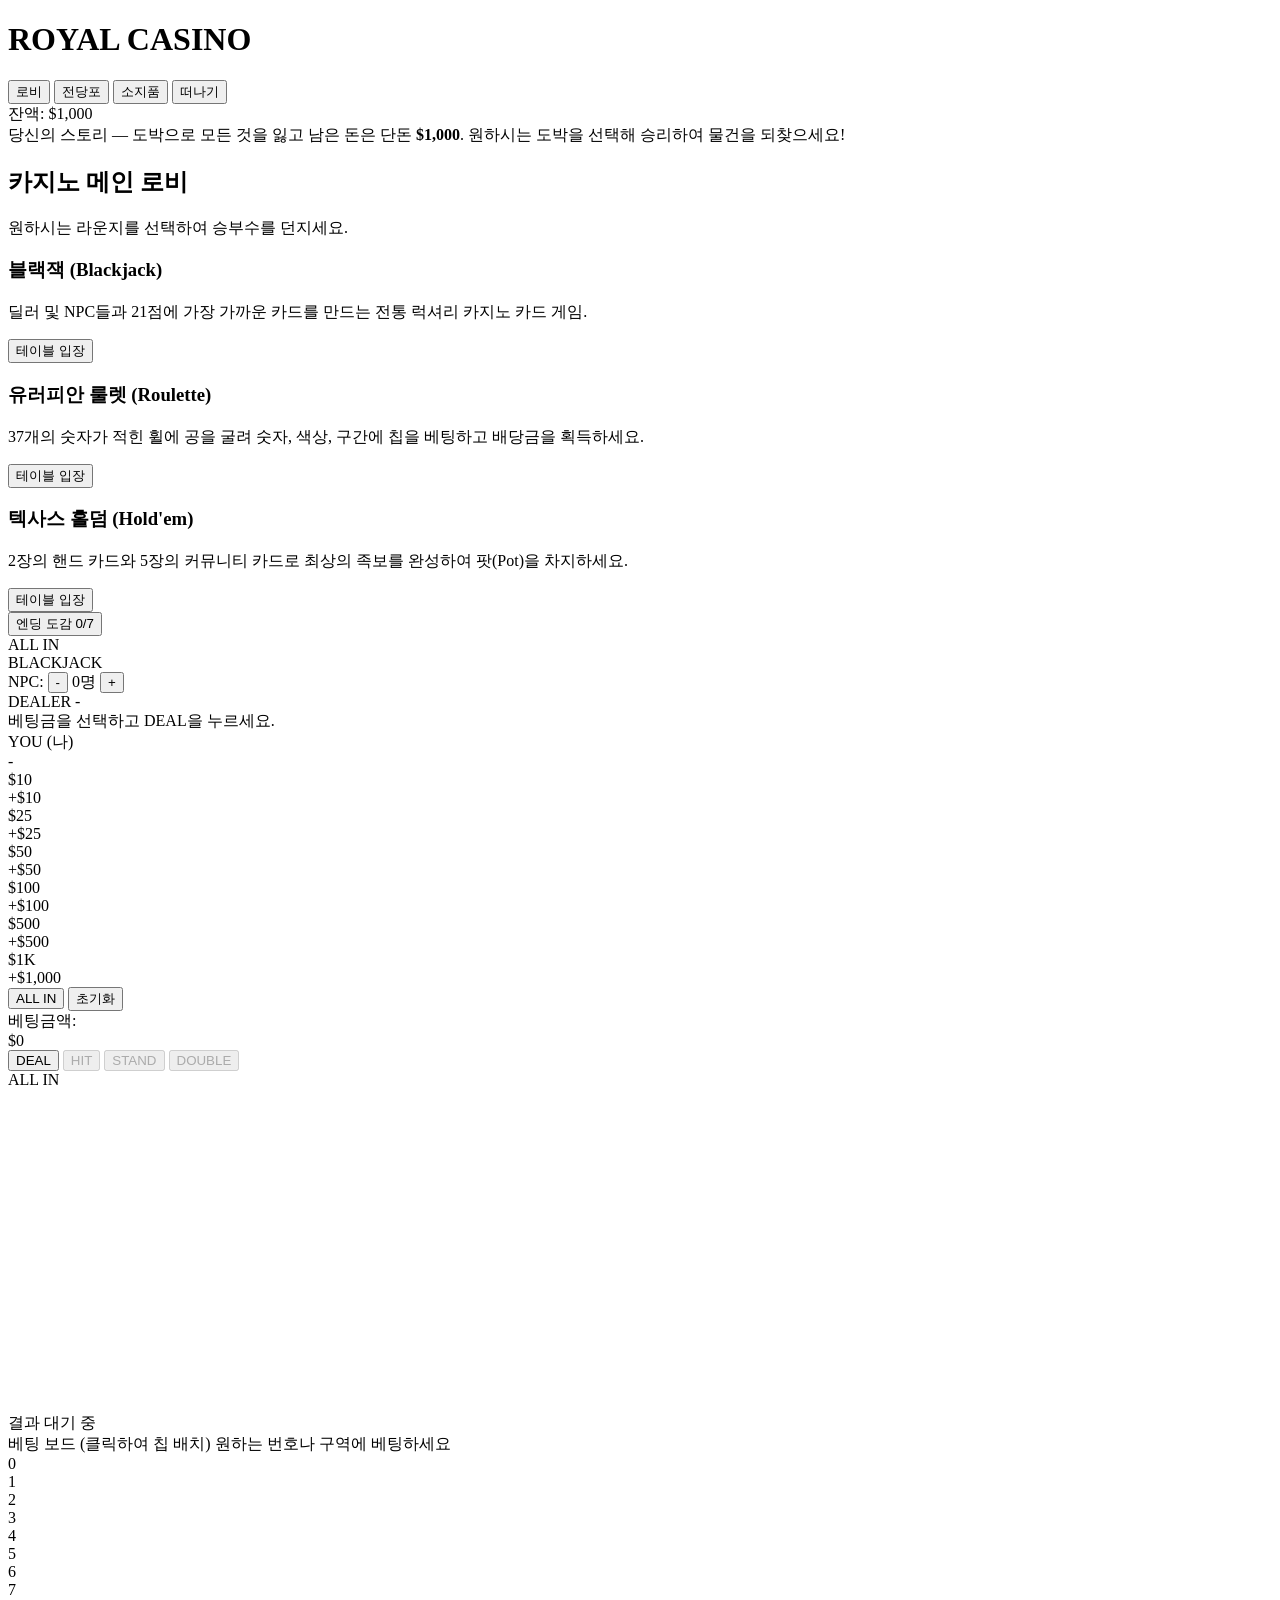
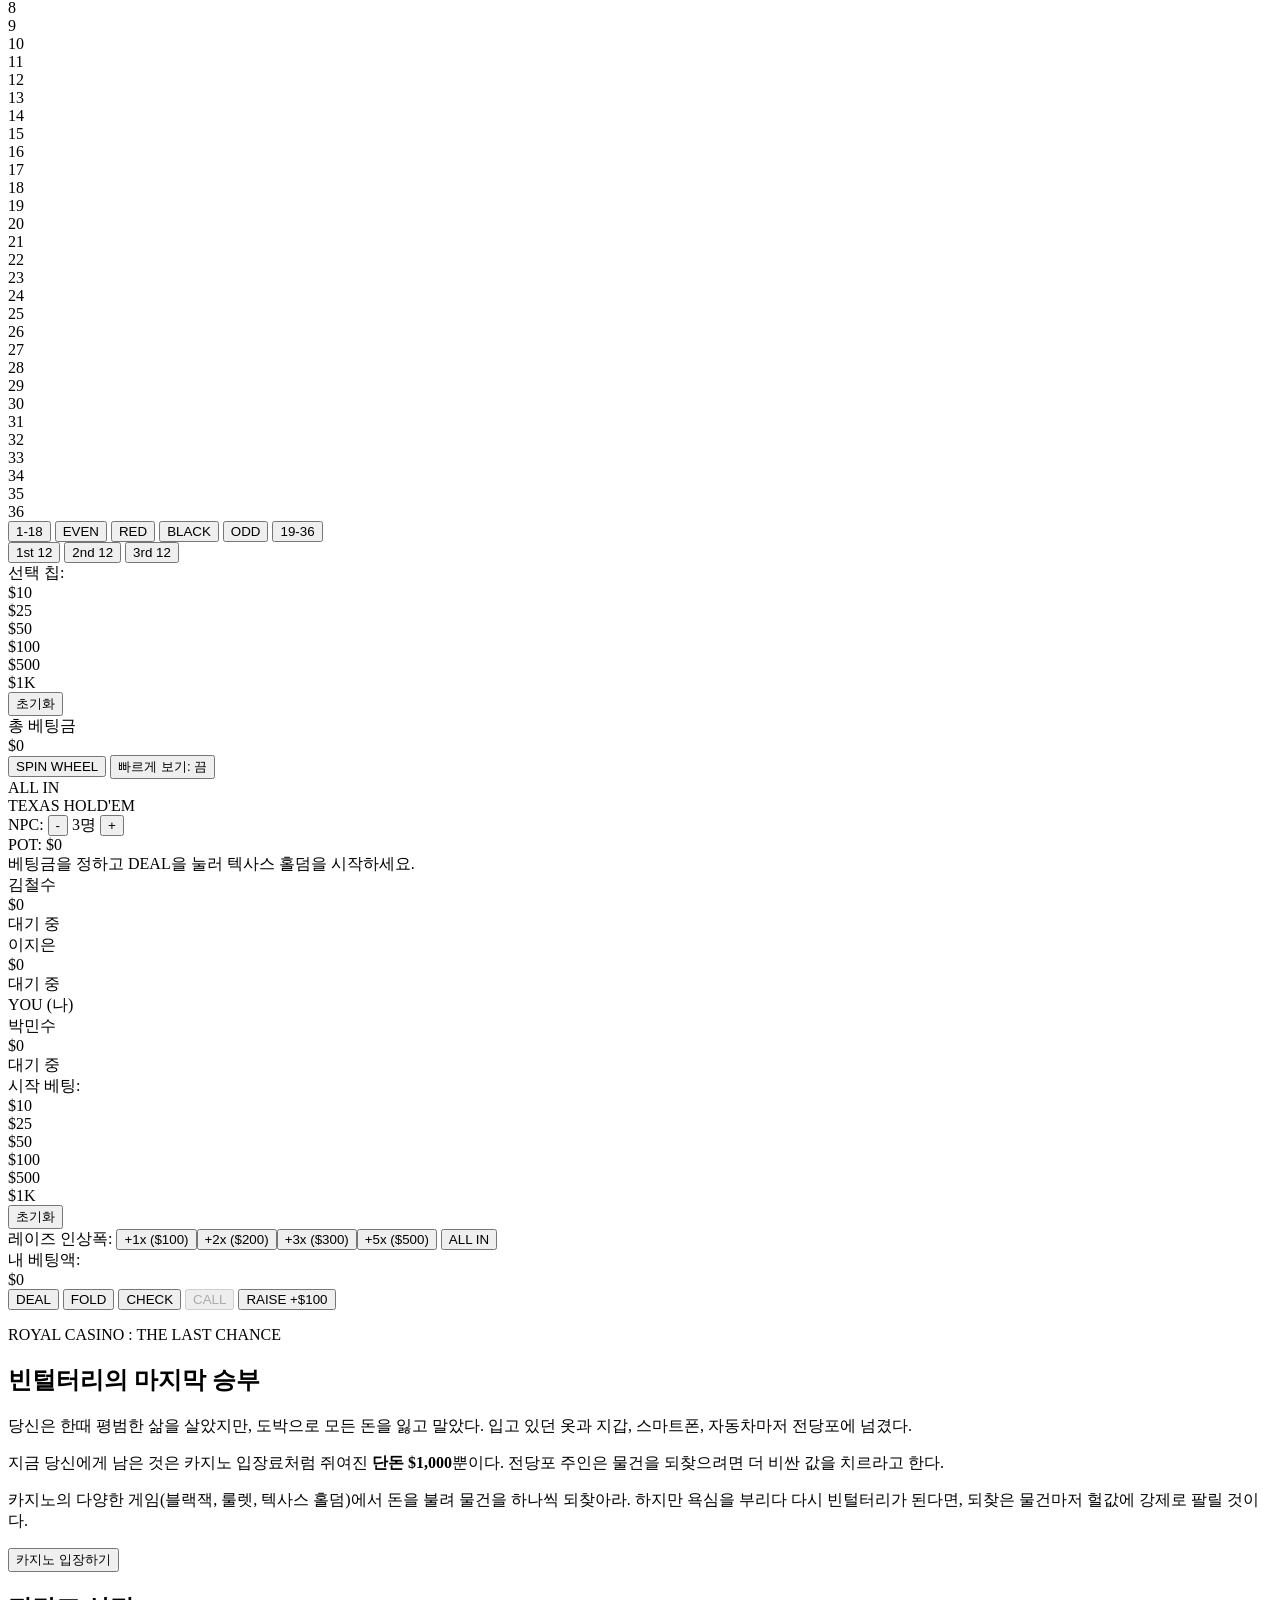
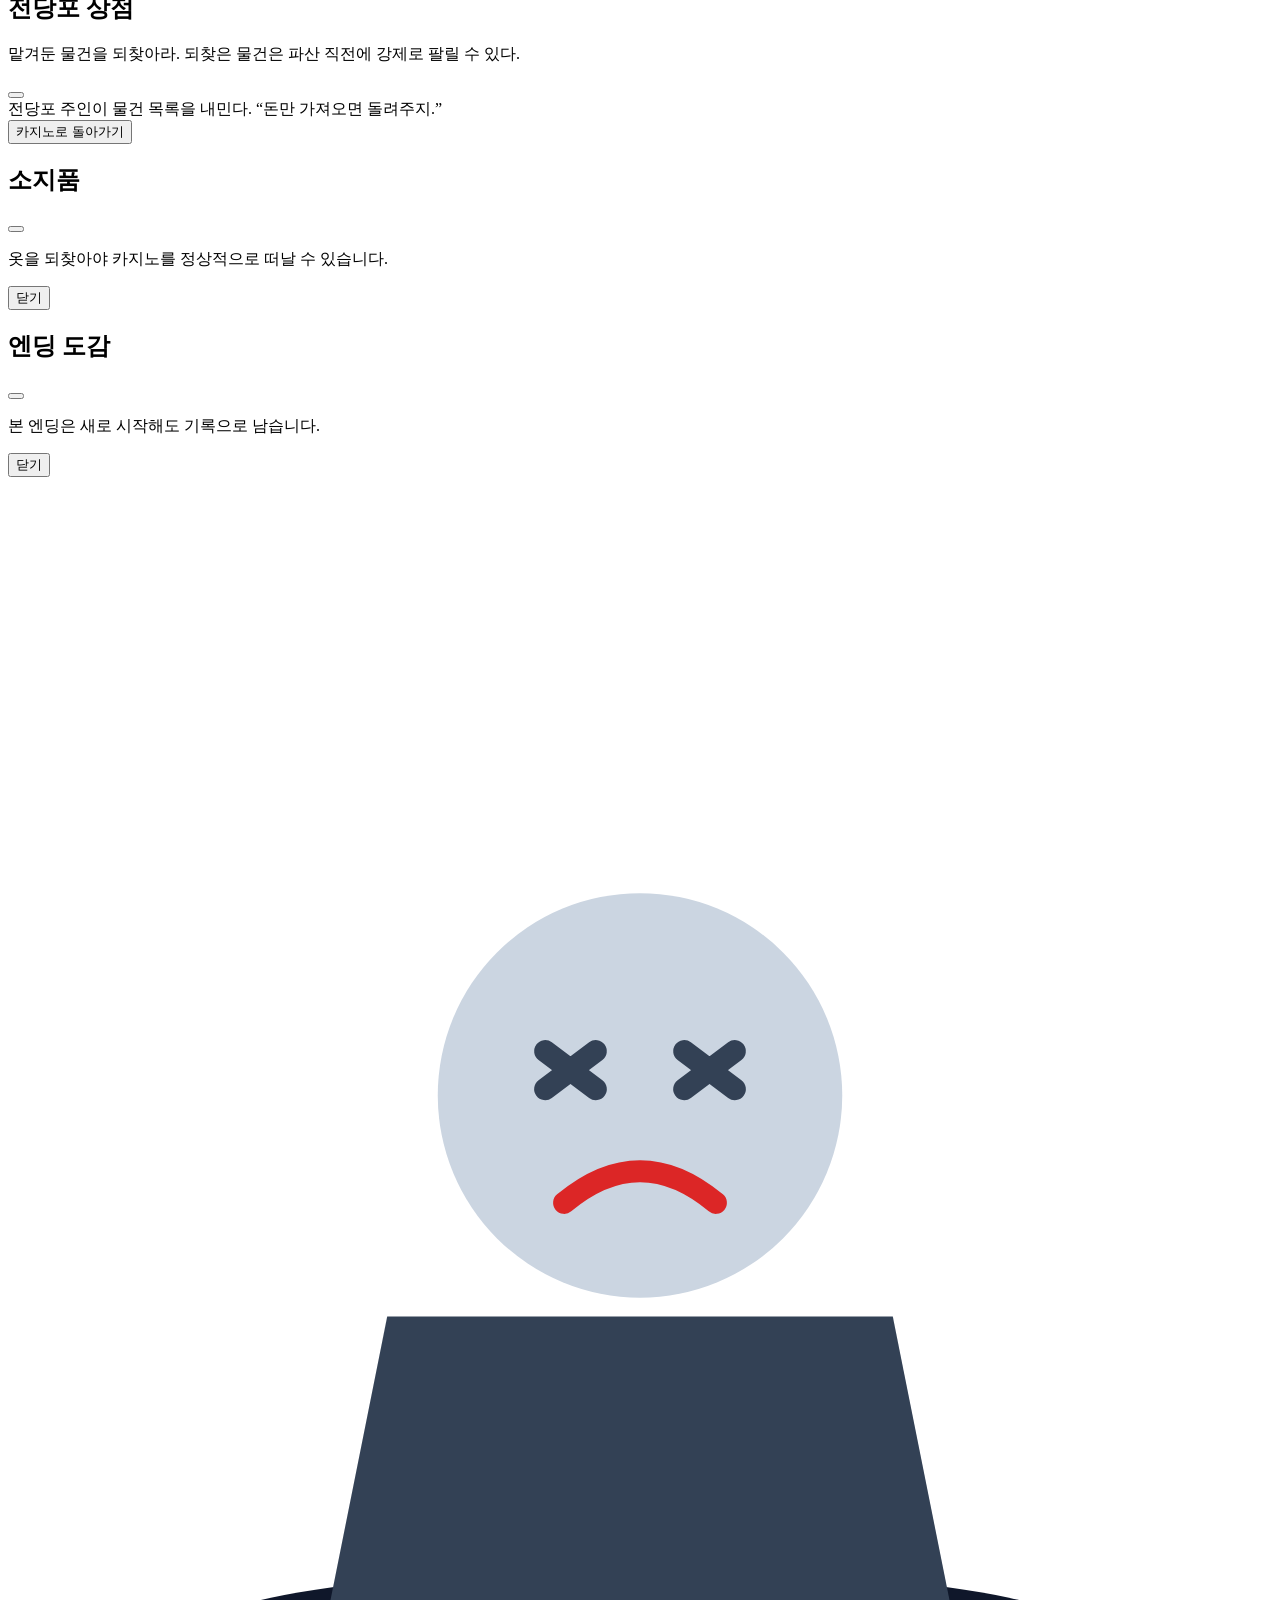
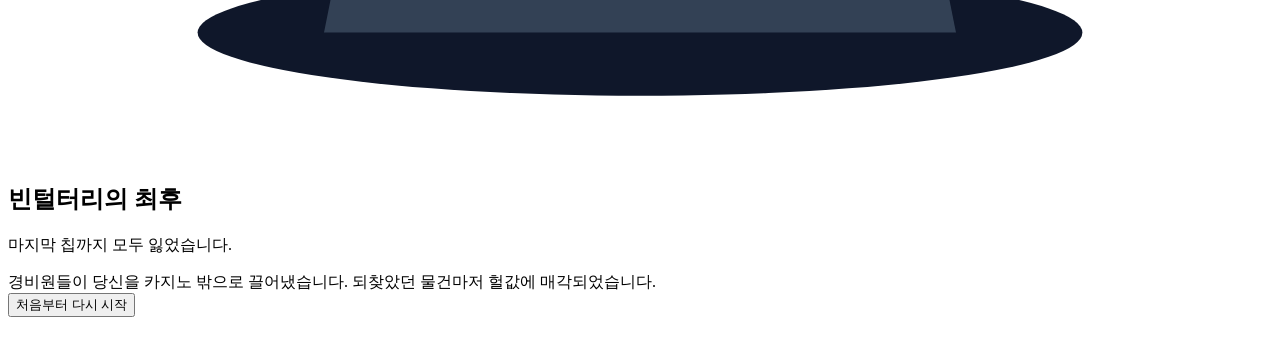
==== index.html @ d35d8ee0 "feat: roulette ball animation and single all-in effect Add a ball that orbits the outer track agains" ====
<!DOCTYPE html>
<html lang="ko">
<head>
    <meta charset="UTF-8">
    <meta name="viewport" content="width=device-width, initial-scale=1.0, viewport-fit=cover">
    <title>로얄 카지노 - 통합 허브 (블랙잭 / 룰렛 / 텍사스 홀덤)</title>
    <meta name="theme-color" content="#0b0f19">
    <meta name="description" content="블랙잭, 룰렛, 텍사스 홀덤을 즐기는 싱글플레이 카지노 미니게임">
    <link rel="manifest" href="manifest.json">
    <link rel="icon" type="image/png" href="images/icons/icon-192.png">
    <link rel="apple-touch-icon" href="images/icons/icon-192.png">
    <!-- Tailwind CSS (built locally from tailwind.input.css) -->
    <link rel="stylesheet" href="vendor/tailwind.css">
    <link rel="stylesheet" href="vendor/fontawesome.css">
    <link rel="stylesheet" href="vendor/google-fonts.css">
    <link rel="stylesheet" href="style.css">
</head>
<body class="lobby-active min-h-screen flex flex-col justify-between p-2 sm:p-4 bg-slate-950">

    <!-- Lobby background illustration (shown only in the lobby view) -->
    <div id="lobby-bg" aria-hidden="true"></div>

    <!-- Global Top Header -->
    <header class="max-w-7xl w-full mx-auto flex flex-wrap justify-between items-center py-2 px-3 sm:py-2.5 sm:px-4 bg-slate-900/95 backdrop-blur rounded-2xl border border-slate-800 shadow-xl mb-2 gap-2 sm:gap-3 z-40">
        <div class="flex items-center space-x-2 sm:space-x-3 cursor-pointer" onclick="switchView('lobby')">
            <i class="fa-solid fa-crown text-amber-400 text-lg sm:text-2xl"></i>
            <h1 class="text-base sm:text-2xl font-black tracking-wider text-amber-400 serif">ROYAL CASINO</h1>
        </div>

        <!-- Global Balance & Main Actions -->
        <div class="flex items-center flex-wrap gap-1.5 sm:gap-3">
            <button id="btn-return-lobby" onclick="switchView('lobby')" class="text-[11px] sm:text-sm text-slate-200 hover:text-amber-400 transition flex items-center gap-1 bg-slate-800 px-2 py-1 sm:px-3 sm:py-1.5 rounded-lg border border-slate-700 font-bold hidden">
                <i class="fa-solid fa-house"></i><span>로비</span>
            </button>
            <button onclick="openShopModal()" class="text-[11px] sm:text-sm text-amber-300 hover:text-amber-200 transition flex items-center gap-1 bg-slate-800 px-2 py-1 sm:px-3 sm:py-1.5 rounded-lg border border-amber-500/30 font-bold">
                <i class="fa-solid fa-store"></i><span>전당포</span>
            </button>
            <button onclick="openInventoryModal()" class="text-[11px] sm:text-sm text-slate-300 hover:text-amber-400 transition flex items-center gap-1 bg-slate-800 px-2 py-1 sm:px-3 sm:py-1.5 rounded-lg border border-slate-700">
                <i class="fa-solid fa-box-open"></i><span>소지품</span>
            </button>
            <button onclick="leaveCasino()" class="text-[11px] sm:text-sm text-rose-300 hover:text-rose-200 transition flex items-center gap-1 bg-slate-800 px-2 py-1 sm:px-3 sm:py-1.5 rounded-lg border border-rose-500/30 font-bold">
                <i class="fa-solid fa-door-open"></i><span>떠나기</span>
            </button>
            
            <div class="bg-slate-950 px-2.5 py-1 sm:px-4 sm:py-1.5 rounded-xl border border-amber-500/40 flex items-center space-x-1.5 shadow-inner">
                <i class="fa-solid fa-coins text-amber-400 text-xs sm:text-sm"></i>
                <span class="text-xs text-slate-400 hidden sm:inline">잔액:</span>
                <span id="global-balance" class="font-extrabold text-amber-400 text-xs sm:text-lg">$1,000</span>
            </div>
        </div>
    </header>

    <!-- Global Story Banner -->
    <section id="story-banner" class="max-w-7xl w-full mx-auto mb-2 px-4 py-2.5 rounded-xl border border-slate-800 bg-slate-900/80 text-xs sm:text-sm text-slate-300 leading-relaxed">
        <i class="fa-solid fa-scroll text-amber-400 mr-2"></i>
        <span class="font-bold text-amber-300">당신의 스토리</span> — 도박으로 모든 것을 잃고 남은 돈은 단돈 <strong class="text-amber-300">$1,000</strong>. 원하시는 도박을 선택해 승리하여 물건을 되찾으세요!
    </section>

    <!-- ==================== VIEW 1: MAIN LOBBY ==================== -->
    <main id="view-lobby" class="max-w-7xl w-full mx-auto flex-1 flex flex-col justify-center items-center my-4">
        <div class="text-center mb-8">
            <h2 class="text-3xl sm:text-4xl font-black text-white tracking-wide mb-2 drop-shadow-[0_2px_8px_rgba(0,0,0,0.8)]">카지노 메인 로비</h2>
            <p class="text-slate-300 text-sm sm:text-base drop-shadow-[0_1px_4px_rgba(0,0,0,0.9)]">원하시는 라운지를 선택하여 승부수를 던지세요.</p>
        </div>

        <div class="grid grid-cols-1 md:grid-cols-3 gap-6 max-w-5xl w-full px-4">
            <!-- Game Card 1: Blackjack -->
            <div class="bg-slate-900/80 backdrop-blur-sm border border-slate-700/70 hover:border-amber-500/60 rounded-3xl p-6 flex flex-col justify-between transition transform hover:-translate-y-2 hover:shadow-2xl group cursor-pointer" onclick="switchView('blackjack')">
                <div>
                    <div class="w-16 h-16 rounded-2xl bg-emerald-950/80 border border-emerald-500/30 flex items-center justify-center text-emerald-400 text-3xl mb-4 group-hover:scale-110 transition">
                        <i class="fa-solid fa-spade"></i>
                    </div>
                    <h3 class="text-xl font-bold text-white mb-2 group-hover:text-amber-400 transition">블랙잭 (Blackjack)</h3>
                    <p class="text-slate-400 text-xs leading-relaxed mb-4">
                        딜러 및 NPC들과 21점에 가장 가까운 카드를 만드는 전통 럭셔리 카지노 카드 게임.
                    </p>
                </div>
                <button class="w-full bg-slate-800 group-hover:bg-amber-500 group-hover:text-slate-950 text-amber-300 font-bold py-3 rounded-xl border border-slate-700 group-hover:border-amber-400 transition">
                    테이블 입장 <i class="fa-solid fa-right-to-bracket ml-1"></i>
                </button>
            </div>

            <!-- Game Card 2: European Roulette -->
            <div class="bg-slate-900/80 backdrop-blur-sm border border-slate-700/70 hover:border-amber-500/60 rounded-3xl p-6 flex flex-col justify-between transition transform hover:-translate-y-2 hover:shadow-2xl group cursor-pointer" onclick="switchView('roulette')">
                <div>
                    <div class="w-16 h-16 rounded-2xl bg-rose-950/80 border border-rose-500/30 flex items-center justify-center text-rose-400 text-3xl mb-4 group-hover:scale-110 transition">
                        <i class="fa-solid fa-arrows-spin"></i>
                    </div>
                    <h3 class="text-xl font-bold text-white mb-2 group-hover:text-amber-400 transition">유러피안 룰렛 (Roulette)</h3>
                    <p class="text-slate-400 text-xs leading-relaxed mb-4">
                        37개의 숫자가 적힌 휠에 공을 굴려 숫자, 색상, 구간에 칩을 베팅하고 배당금을 획득하세요.
                    </p>
                </div>
                <button class="w-full bg-slate-800 group-hover:bg-amber-500 group-hover:text-slate-950 text-amber-300 font-bold py-3 rounded-xl border border-slate-700 group-hover:border-amber-400 transition">
                    테이블 입장 <i class="fa-solid fa-right-to-bracket ml-1"></i>
                </button>
            </div>

            <!-- Game Card 3: Texas Hold'em -->
            <div class="bg-slate-900/80 backdrop-blur-sm border border-slate-700/70 hover:border-amber-500/60 rounded-3xl p-6 flex flex-col justify-between transition transform hover:-translate-y-2 hover:shadow-2xl group cursor-pointer" onclick="switchView('holdem')">
                <div>
                    <div class="w-16 h-16 rounded-2xl bg-blue-950/80 border border-blue-500/30 flex items-center justify-center text-blue-400 text-3xl mb-4 group-hover:scale-110 transition">
                        <i class="fa-solid fa-suit-heart"></i>
                    </div>
                    <h3 class="text-xl font-bold text-white mb-2 group-hover:text-amber-400 transition">텍사스 홀덤 (Hold'em)</h3>
                    <p class="text-slate-400 text-xs leading-relaxed mb-4">
                        2장의 핸드 카드와 5장의 커뮤니티 카드로 최상의 족보를 완성하여 팟(Pot)을 차지하세요.
                    </p>
                </div>
                <button class="w-full bg-slate-800 group-hover:bg-amber-500 group-hover:text-slate-950 text-amber-300 font-bold py-3 rounded-xl border border-slate-700 group-hover:border-amber-400 transition">
                    테이블 입장 <i class="fa-solid fa-right-to-bracket ml-1"></i>
                </button>
            </div>
        </div>

        <button onclick="openEndingsModal()" class="mt-6 text-sm text-amber-300 hover:text-amber-200 transition flex items-center gap-2 bg-slate-900/80 backdrop-blur-sm px-4 py-2 rounded-xl border border-slate-700/70 font-bold">
            <i class="fa-solid fa-book-open"></i><span>엔딩 도감 <span id="endings-progress">0/7</span></span>
        </button>
    </main>


    <!-- ==================== VIEW 2: BLACKJACK ==================== -->
    <div id="view-blackjack" class="max-w-7xl w-full mx-auto flex-1 flex-col justify-between my-1 hidden">
        <div id="bj-table-container" class="casino-table flex-1 flex flex-col justify-between p-4 sm:p-6 relative min-h-[460px]">
            <!-- ALL IN BANNER FOR BLACKJACK -->
            <div id="bj-allin-banner" class="global-allin-banner">ALL IN</div>

            <!-- Sub Header Controls inside Table -->
            <div class="flex justify-between items-center w-full mb-2">
                <div class="bg-black/60 px-3 py-1 rounded-xl border border-white/10 text-xs font-bold text-slate-300">
                    <i class="fa-solid fa-spade text-amber-400 mr-1"></i> BLACKJACK
                </div>
                <div id="bj-npc-control" class="flex items-center bg-slate-950/80 px-3 py-1 rounded-xl border border-slate-800 space-x-2">
                    <span class="text-xs font-bold text-slate-400">NPC:</span>
                    <button onclick="changeBjNpcCount(-1)" class="w-6 h-6 bg-slate-800 hover:bg-slate-700 text-amber-400 font-extrabold rounded flex items-center justify-center">-</button>
                    <span id="bj-npc-display" class="font-black text-amber-300 text-xs min-w-[28px] text-center">0명</span>
                    <button onclick="changeBjNpcCount(1)" class="w-6 h-6 bg-slate-800 hover:bg-slate-700 text-amber-400 font-extrabold rounded flex items-center justify-center">+</button>
                </div>
            </div>

            <!-- Dealer Zone -->
            <div class="flex flex-col items-center justify-start text-center mb-2">
                <div class="flex items-center space-x-2 mb-1">
                    <span class="bg-amber-500/20 text-amber-300 text-xs px-2.5 py-0.5 rounded-full border border-amber-500/30 font-bold">DEALER</span>
                    <span id="bj-dealer-score" class="bg-black/70 text-white font-bold text-xs px-2 py-0.5 rounded-md min-w-[28px] hidden">-</span>
                </div>
                <div id="bj-dealer-cards" class="flex justify-center -space-x-4 sm:-space-x-6 min-h-[96px] sm:min-h-[114px] items-center px-2"></div>
            </div>

            <!-- Status Message (대형 폰트 및 테두리 적용) -->
            <div class="text-center my-2">
                <div id="bj-status" class="inline-block px-6 py-2.5 rounded-2xl bg-black/80 backdrop-blur-md border-2 border-amber-400 text-amber-300 text-sm sm:text-base md:text-lg font-black shadow-[0_0_25px_rgba(245,158,11,0.4)] tracking-wide">
                    베팅금을 선택하고 DEAL을 누르세요.
                </div>
            </div>

            <!-- Player Seats -->
            <div id="bj-players-container" class="flex justify-center items-end gap-2 sm:gap-4 mt-2 w-full px-2"></div>
        </div>

        <!-- Blackjack Footer Deck -->
        <footer class="mt-2 bg-slate-900/95 backdrop-blur p-3 rounded-2xl border border-slate-800 shadow-2xl">
            <div class="flex flex-col lg:flex-row items-center justify-between gap-3">
                <div class="flex flex-wrap items-center justify-center gap-2 w-full lg:w-auto">
                    <div class="chip-wrapper"><div class="chip chip-10" onclick="addBet('bj', 10)">$10</div><div class="chip-tooltip">+$10</div></div>
                    <div class="chip-wrapper"><div class="chip chip-25" onclick="addBet('bj', 25)">$25</div><div class="chip-tooltip">+$25</div></div>
                    <div class="chip-wrapper"><div class="chip chip-50" onclick="addBet('bj', 50)">$50</div><div class="chip-tooltip">+$50</div></div>
                    <div class="chip-wrapper"><div class="chip chip-100" onclick="addBet('bj', 100)">$100</div><div class="chip-tooltip">+$100</div></div>
                    <div class="chip-wrapper"><div class="chip chip-500" onclick="addBet('bj', 500)">$500</div><div class="chip-tooltip">+$500</div></div>
                    <div class="chip-wrapper"><div class="chip chip-1000" onclick="addBet('bj', 1000)">$1K</div><div class="chip-tooltip">+$1,000</div></div>
                    <button onclick="allInBet('bj')" class="btn-allin text-white font-black px-3.5 py-2 rounded-full text-xs flex items-center gap-1 transition transform active:scale-95"><i class="fa-solid fa-fire text-amber-300"></i>ALL IN</button>
                    <button onclick="resetBet('bj')" class="bg-slate-800 hover:bg-slate-700 text-slate-300 text-xs px-3 py-2 rounded-xl border border-slate-700 transition">초기화</button>
                </div>

                <div class="flex flex-col sm:flex-row items-center justify-between w-full lg:w-auto gap-2 sm:gap-3">
                    <div class="bg-slate-950 px-3 py-1.5 sm:px-4 sm:py-2 rounded-xl border border-amber-500/30 text-center min-w-[90px] sm:min-w-[110px] flex sm:flex-col items-center justify-between sm:justify-center w-full sm:w-auto px-4 sm:px-3">
                        <div class="text-[10px] text-slate-400 font-bold">베팅금액:</div>
                        <div id="bj-current-bet" class="text-sm sm:text-base font-black text-amber-400">$0</div>
                    </div>
                    <div class="grid grid-cols-4 sm:flex items-center gap-1.5 w-full sm:w-auto">
                        <button id="bj-btn-deal" onclick="startBjRound()" class="bg-gradient-to-r from-amber-500 to-amber-600 hover:from-amber-400 hover:to-amber-500 text-slate-950 font-extrabold px-3 py-2 sm:px-5 sm:py-2.5 rounded-xl text-xs sm:text-sm shadow-lg transition active:scale-95 disabled:opacity-40">DEAL</button>
                        <button id="bj-btn-hit" onclick="bjPlayerHit()" disabled class="bg-emerald-600 hover:bg-emerald-500 text-white font-bold px-3 py-2 sm:px-4 sm:py-2.5 rounded-xl text-xs sm:text-sm transition active:scale-95 disabled:opacity-40">HIT</button>
                        <button id="bj-btn-stand" onclick="bjPlayerStand()" disabled class="bg-rose-600 hover:bg-rose-500 text-white font-bold px-3 py-2 sm:px-4 sm:py-2.5 rounded-xl text-xs sm:text-sm transition active:scale-95 disabled:opacity-40">STAND</button>
                        <button id="bj-btn-double" onclick="bjPlayerDouble()" disabled class="bg-sky-600 hover:bg-sky-500 text-white font-bold px-2 py-2 sm:px-4 sm:py-2.5 rounded-xl text-[10px] sm:text-sm transition active:scale-95 disabled:opacity-40">DOUBLE</button>
                    </div>
                </div>
            </div>
        </footer>
    </div>


    <!-- ==================== VIEW 3: EUROPEAN ROULETTE ==================== -->
    <div id="view-roulette" class="max-w-7xl w-full mx-auto flex-1 flex-col justify-between my-1 hidden">
        <div id="r-table-container" class="bg-slate-900/90 border border-slate-800 rounded-3xl p-4 sm:p-6 flex flex-col lg:flex-row items-center justify-around gap-6 min-h-[460px] shadow-2xl relative overflow-hidden roulette-container">
            <!-- ALL IN BANNER FOR ROULETTE -->
            <div id="r-allin-banner" class="global-allin-banner">ALL IN</div>

            <!-- Wheel Section -->
            <div class="flex flex-col items-center relative">
                <div class="w-0 h-0 border-l-[10px] border-l-transparent border-r-[10px] border-r-transparent border-t-[16px] border-t-amber-400 mb-1 z-20 filter drop-shadow"></div>
                <div class="relative w-[260px] h-[260px] sm:w-[320px] sm:h-[320px] rounded-full border-4 border-amber-600/60 shadow-2xl">
                    <canvas id="roulette-wheel" width="320" height="320" class="w-full h-full rounded-full"></canvas>
                </div>
                <!-- 룰렛 결과 글자 대폭 확대 -->
                <div id="roulette-result-display" class="mt-3 px-6 py-2 rounded-2xl bg-black/80 backdrop-blur border-2 border-amber-400 font-black text-amber-300 text-sm sm:text-base md:text-lg shadow-[0_0_20px_rgba(245,158,11,0.3)]">
                    결과 대기 중
                </div>
            </div>

            <!-- Betting Grid Section -->
            <div class="flex flex-col items-center max-w-xl w-full">
                <div class="text-xs font-bold text-slate-400 mb-2 flex justify-between w-full px-1">
                    <span>베팅 보드 (클릭하여 칩 배치)</span>
                    <span id="roulette-status" class="text-amber-300 font-bold">원하는 번호나 구역에 베팅하세요</span>
                </div>

                <!-- Numbers Grid -->
                <div class="w-full overflow-x-auto pb-1">
                    <div class="grid grid-cols-13 gap-1 min-w-[340px] bg-slate-950 p-2 rounded-2xl border border-slate-800 text-center text-xs font-bold select-none shadow-inner">
                        <!-- Zero -->
                        <div onclick="placeRouletteBet('0')" class="col-span-1 bg-emerald-700 hover:bg-emerald-600 text-white rounded py-4 flex items-center justify-center cursor-pointer transition relative">
                            0
                            <span id="r-bet-0" class="absolute -top-1 -right-1 bg-amber-400 text-black rounded-full w-4 h-4 text-[9px] font-black hidden items-center justify-center shadow"></span>
                        </div>

                        <!-- 1-36 Numbers Container -->
                        <div class="col-span-12 grid grid-cols-12 gap-1" id="roulette-numbers-grid">
                            <!-- Rendered by JS -->
                        </div>
                    </div>
                </div>

                <!-- Outside Bets -->
                <div class="grid grid-cols-3 sm:grid-cols-6 gap-1.5 w-full mt-2 text-[11px] sm:text-xs font-bold">
                    <button onclick="placeRouletteBet('1-18')" class="bg-slate-800 hover:bg-slate-700 text-slate-200 py-1.5 sm:py-2 rounded-xl border border-slate-700 relative">1-18 <span id="r-bet-1-18" class="absolute -top-1 -right-1 bg-amber-400 text-black rounded-full w-4 h-4 text-[9px] font-black hidden items-center justify-center"></span></button>
                    <button onclick="placeRouletteBet('EVEN')" class="bg-slate-800 hover:bg-slate-700 text-slate-200 py-1.5 sm:py-2 rounded-xl border border-slate-700 relative">EVEN <span id="r-bet-EVEN" class="absolute -top-1 -right-1 bg-amber-400 text-black rounded-full w-4 h-4 text-[9px] font-black hidden items-center justify-center"></span></button>
                    <button onclick="placeRouletteBet('RED')" class="bg-red-800 hover:bg-red-700 text-white py-1.5 sm:py-2 rounded-xl border border-red-600/50 relative">RED <span id="r-bet-RED" class="absolute -top-1 -right-1 bg-amber-400 text-black rounded-full w-4 h-4 text-[9px] font-black hidden items-center justify-center"></span></button>
                    <button onclick="placeRouletteBet('BLACK')" class="bg-slate-950 hover:bg-slate-900 text-white py-1.5 sm:py-2 rounded-xl border border-slate-700 relative">BLACK <span id="r-bet-BLACK" class="absolute -top-1 -right-1 bg-amber-400 text-black rounded-full w-4 h-4 text-[9px] font-black hidden items-center justify-center"></span></button>
                    <button onclick="placeRouletteBet('ODD')" class="bg-slate-800 hover:bg-slate-700 text-slate-200 py-1.5 sm:py-2 rounded-xl border border-slate-700 relative">ODD <span id="r-bet-ODD" class="absolute -top-1 -right-1 bg-amber-400 text-black rounded-full w-4 h-4 text-[9px] font-black hidden items-center justify-center"></span></button>
                    <button onclick="placeRouletteBet('19-36')" class="bg-slate-800 hover:bg-slate-700 text-slate-200 py-1.5 sm:py-2 rounded-xl border border-slate-700 relative">19-36 <span id="r-bet-19-36" class="absolute -top-1 -right-1 bg-amber-400 text-black rounded-full w-4 h-4 text-[9px] font-black hidden items-center justify-center"></span></button>
                </div>

                <div class="grid grid-cols-3 gap-1.5 w-full mt-1.5 text-[11px] sm:text-xs font-bold">
                    <button onclick="placeRouletteBet('1st12')" class="bg-slate-800 hover:bg-slate-700 text-slate-200 py-1.5 sm:py-2 rounded-xl border border-slate-700 relative">1st 12 <span id="r-bet-1st12" class="absolute -top-1 -right-1 bg-amber-400 text-black rounded-full w-4 h-4 text-[9px] font-black hidden items-center justify-center"></span></button>
                    <button onclick="placeRouletteBet('2nd12')" class="bg-slate-800 hover:bg-slate-700 text-slate-200 py-1.5 sm:py-2 rounded-xl border border-slate-700 relative">2nd 12 <span id="r-bet-2nd12" class="absolute -top-1 -right-1 bg-amber-400 text-black rounded-full w-4 h-4 text-[9px] font-black hidden items-center justify-center"></span></button>
                    <button onclick="placeRouletteBet('3rd12')" class="bg-slate-800 hover:bg-slate-700 text-slate-200 py-1.5 sm:py-2 rounded-xl border border-slate-700 relative">3rd 12 <span id="r-bet-3rd12" class="absolute -top-1 -right-1 bg-amber-400 text-black rounded-full w-4 h-4 text-[9px] font-black hidden items-center justify-center"></span></button>
                </div>
            </div>
        </div>

        <!-- Roulette Footer Deck -->
        <footer class="mt-2 bg-slate-900/95 backdrop-blur p-3 rounded-2xl border border-slate-800 shadow-2xl">
            <div class="flex flex-col lg:flex-row items-center justify-between gap-3">
                <div class="flex flex-wrap items-center justify-center gap-2 w-full lg:w-auto">
                    <span class="text-xs font-bold text-slate-400 mr-1">선택 칩:</span>
                    <div class="chip-wrapper"><div class="chip chip-10" onclick="selectRouletteChip(10)">$10</div></div>
                    <div class="chip-wrapper"><div class="chip chip-25" onclick="selectRouletteChip(25)">$25</div></div>
                    <div class="chip-wrapper"><div class="chip chip-50" onclick="selectRouletteChip(50)">$50</div></div>
                    <div class="chip-wrapper"><div class="chip chip-100" onclick="selectRouletteChip(100)">$100</div></div>
                    <div class="chip-wrapper"><div class="chip chip-500" onclick="selectRouletteChip(500)">$500</div></div>
                    <div class="chip-wrapper"><div class="chip chip-1000" onclick="selectRouletteChip(1000)">$1K</div></div>
                    <button onclick="clearRouletteBets()" class="bg-slate-800 hover:bg-slate-700 text-slate-300 text-xs px-3 py-2 rounded-xl border border-slate-700 transition">초기화</button>
                </div>

                <div class="flex items-center justify-between w-full lg:w-auto gap-3">
                    <div class="bg-slate-950 px-4 py-2 rounded-xl border border-amber-500/30 text-center min-w-[110px]">
                        <div class="text-[10px] text-slate-400 font-bold">총 베팅금</div>
                        <div id="r-total-bet" class="text-base font-black text-amber-400">$0</div>
                    </div>
                    <button id="btn-spin-roulette" onclick="spinRoulette()" class="bg-gradient-to-r from-amber-500 to-amber-600 hover:from-amber-400 hover:to-amber-500 text-slate-950 font-extrabold px-8 py-3 rounded-xl text-sm shadow-lg transition active:scale-95">
                        <i class="fa-solid fa-arrows-spin mr-1.5"></i> SPIN WHEEL
                    </button>
                    <button id="btn-roulette-fast" onclick="toggleRouletteFast()" class="text-[11px] sm:text-sm text-slate-200 hover:text-amber-400 transition flex items-center gap-1 bg-slate-800 px-2 py-1 sm:px-3 sm:py-1.5 rounded-lg border border-slate-700 font-bold">빠르게 보기: 끔</button>
                </div>
            </div>
        </footer>
    </div>


    <!-- ==================== VIEW 4: TEXAS HOLD'EM ==================== -->
    <div id="view-holdem" class="max-w-7xl w-full mx-auto flex-1 flex-col justify-between my-1 hidden">
        <div id="th-table-container" class="poker-table flex-1 flex flex-col justify-between p-2.5 sm:p-6 relative min-h-[350px] sm:min-h-[460px]">
            <!-- ALL IN BANNER FOR HOLDEM -->
            <div id="th-allin-banner" class="global-allin-banner">ALL IN</div>

            <!-- Header inside table -->
            <div class="flex justify-between items-center w-full mb-1">
                <div class="bg-black/60 px-2.5 py-1 rounded-xl border border-white/10 text-[11px] sm:text-xs font-bold text-slate-300">
                    <i class="fa-solid fa-suit-heart text-amber-400 mr-1"></i> TEXAS HOLD'EM
                </div>
                <div id="th-npc-control" class="flex items-center bg-slate-950/80 px-2.5 py-1 rounded-xl border border-slate-800 space-x-1.5 sm:space-x-2">
                    <span class="text-[11px] sm:text-xs font-bold text-slate-400">NPC:</span>
                    <button onclick="changeThNpcCount(-1)" class="w-5 h-5 sm:w-6 sm:h-6 bg-slate-800 hover:bg-slate-700 text-amber-400 font-extrabold rounded flex items-center justify-center text-xs">-</button>
                    <span id="th-npc-display" class="font-black text-amber-300 text-[11px] sm:text-xs min-w-[24px] sm:min-w-[28px] text-center">3명</span>
                    <button onclick="changeThNpcCount(1)" class="w-5 h-5 sm:w-6 sm:h-6 bg-slate-800 hover:bg-slate-700 text-amber-400 font-extrabold rounded flex items-center justify-center text-xs">+</button>
                </div>
            </div>

            <!-- Community Cards & Pot -->
            <div class="flex flex-col items-center justify-center my-1 sm:my-2">
                <div class="bg-black/70 px-3 py-0.5 sm:px-4 sm:py-1 rounded-full border border-amber-500/30 text-[11px] sm:text-xs font-black text-amber-300 mb-1.5 shadow">
                    POT: <span id="th-pot-amount" class="text-amber-400">$0</span>
                </div>
                <!-- 5 Community Cards Container -->
                <div id="th-community-cards" class="flex justify-center gap-1 sm:gap-2 min-h-[70px] sm:min-h-[114px] items-center">
                    <!-- Community cards rendered here -->
                </div>
            </div>

            <!-- Table Center Status Message -->
            <div class="text-center my-1 sm:my-2 px-1">
                <div id="th-status" class="inline-block px-3 py-1.5 sm:px-6 sm:py-2.5 rounded-xl sm:rounded-2xl bg-black/80 backdrop-blur-md border border-amber-400 text-amber-300 text-xs sm:text-base font-black shadow-[0_0_20px_rgba(245,158,11,0.3)] tracking-wide max-w-full">
                    베팅금을 정하고 DEAL을 눌러 텍사스 홀덤을 시작하세요.
                </div>
            </div>

            <!-- Player Seats (스크롤 래퍼: 모바일에서 overflow-visible인 poker-table 밖에서 가로스크롤) -->
            <div id="th-players-scroll-wrapper">
                <div id="th-players-container" class="flex justify-center items-end gap-1 sm:gap-3 mt-1 w-full px-1 pb-1"></div>
            </div>
        </div>

        <!-- Texas Holdem Action Deck -->
        <footer class="mt-2 bg-slate-900/95 backdrop-blur p-2.5 sm:p-3 rounded-2xl border border-slate-800 shadow-2xl">
            <div class="flex flex-col lg:flex-row items-center justify-between gap-2 sm:gap-3">
                <div class="flex flex-wrap items-center justify-center gap-1.5 sm:gap-2 w-full lg:w-auto">
                    <span class="text-[11px] sm:text-xs font-bold text-slate-400 mr-0.5">시작 베팅:</span>
                    <div class="chip-wrapper"><div class="chip chip-10" onclick="addBet('th', 10)">$10</div></div>
                    <div class="chip-wrapper"><div class="chip chip-25" onclick="addBet('th', 25)">$25</div></div>
                    <div class="chip-wrapper"><div class="chip chip-50" onclick="addBet('th', 50)">$50</div></div>
                    <div class="chip-wrapper"><div class="chip chip-100" onclick="addBet('th', 100)">$100</div></div>
                    <div class="chip-wrapper"><div class="chip chip-500" onclick="addBet('th', 500)">$500</div></div>
                    <div class="chip-wrapper"><div class="chip chip-1000" onclick="addBet('th', 1000)">$1K</div></div>
                    <button onclick="resetBet('th')" class="bg-slate-800 hover:bg-slate-700 text-slate-300 text-xs px-2.5 py-1.5 sm:px-3 sm:py-2 rounded-xl border border-slate-700 transition">초기화</button>
                </div>

                <div class="flex flex-col sm:flex-row items-center justify-between w-full lg:w-auto gap-2">
                    <div id="th-raise-container" class="flex items-center justify-center gap-1 sm:gap-1.5 flex-wrap">
                        <span class="text-[10px] font-bold text-slate-400">레이즈 인상폭</span>
                        <button type="button" class="th-raise-size bg-emerald-600 border border-emerald-400 text-white text-xs px-2 py-1 sm:py-1.5 rounded-lg font-bold" data-raise="100" onclick="setThRaiseIncrement(100)">+1x ($100)</button>
                        <button type="button" class="th-raise-size bg-slate-800 border border-slate-600 text-slate-200 text-xs px-2 py-1 sm:py-1.5 rounded-lg font-bold" data-raise="200" onclick="setThRaiseIncrement(200)">+2x ($200)</button>
                        <button type="button" class="th-raise-size bg-slate-800 border border-slate-600 text-slate-200 text-xs px-2 py-1 sm:py-1.5 rounded-lg font-bold" data-raise="300" onclick="setThRaiseIncrement(300)">+3x ($300)</button>
                        <button type="button" class="th-raise-size bg-slate-800 border border-slate-600 text-slate-200 text-xs px-2 py-1 sm:py-1.5 rounded-lg font-bold" data-raise="500" onclick="setThRaiseIncrement(500)">+5x ($500)</button>
                    </div>
                    <div class="flex flex-col sm:flex-row items-center justify-between w-full lg:w-auto gap-2">
                    <div class="bg-slate-950 px-3 py-1.5 sm:py-2 rounded-xl border border-amber-500/30 text-center min-w-[90px] sm:min-w-[95px] flex sm:flex-col items-center justify-between sm:justify-center w-full sm:w-auto px-4 sm:px-3">
                        <div class="text-[10px] text-slate-400 font-bold">내 베팅액:</div>
                        <div id="th-current-bet" class="text-sm font-black text-amber-400">$0</div>
                    </div>
                    <div class="grid grid-cols-3 sm:flex items-center gap-1.5 w-full sm:w-auto">
                        <button id="th-btn-deal" onclick="startThRound()" class="bg-amber-500 hover:bg-amber-400 text-slate-950 font-extrabold px-3 py-2 sm:px-4 sm:py-2.5 rounded-xl text-xs sm:text-sm shadow transition">DEAL</button>
                        <button id="th-btn-fold" onclick="thPlayerAction('fold')" disabled class="bg-rose-700 hover:bg-rose-600 text-white font-bold px-3 py-2 sm:px-3 sm:py-2.5 rounded-xl text-xs sm:text-sm transition disabled:opacity-40">FOLD</button>
                        <button id="th-btn-check" onclick="thPlayerAction('check')" disabled class="bg-slate-700 hover:bg-slate-600 text-white font-bold px-3 py-2 sm:px-3 sm:py-2.5 rounded-xl text-xs sm:text-sm transition disabled:opacity-40">CHECK</button>
                        <button id="th-btn-call" onclick="thPlayerAction('call')" disabled class="bg-blue-600 hover:bg-blue-500 text-white font-bold px-3 py-2 sm:px-3 sm:py-2.5 rounded-xl text-xs sm:text-sm transition disabled:opacity-40">CALL</button>
                        <button id="th-btn-raise" onclick="thPlayerAction('raise')" disabled class="bg-emerald-600 hover:bg-emerald-500 text-white font-bold px-3 py-2 sm:px-3 sm:py-2.5 rounded-xl text-xs sm:text-sm transition disabled:opacity-40">RAISE</button>
                    </div>
                    </div>
                </div>
            </div>
        </footer>
    </div>


    <!-- ==================== MODALS ==================== -->

    <!-- MODAL: Story Introduction -->
    <div id="intro-modal" class="fixed inset-0 z-[70] flex items-center justify-center p-4 modal-backdrop bg-black/90">
        <div class="bg-slate-950 border-2 border-amber-500/50 rounded-3xl max-w-xl w-full p-6 sm:p-8 shadow-2xl text-center">
            <div class="text-amber-400 text-5xl mb-4"><i class="fa-solid fa-cloud-moon"></i></div>
            <p class="text-xs tracking-[0.3em] text-amber-300 font-bold mb-2">ROYAL CASINO : THE LAST CHANCE</p>
            <h2 class="text-2xl sm:text-3xl font-black text-white mb-4">빈털터리의 마지막 승부</h2>
            <div class="text-sm sm:text-base text-slate-300 leading-relaxed text-left bg-slate-900/80 border border-slate-800 rounded-2xl p-4 space-y-3">
                <p>당신은 한때 평범한 삶을 살았지만, 도박으로 모든 돈을 잃고 말았다. 입고 있던 옷과 지갑, 스마트폰, 자동차마저 전당포에 넘겼다.</p>
                <p>지금 당신에게 남은 것은 카지노 입장료처럼 쥐여진 <strong class="text-amber-300">단돈 $1,000</strong>뿐이다. 전당포 주인은 물건을 되찾으려면 더 비싼 값을 치르라고 한다.</p>
                <p>카지노의 다양한 게임(블랙잭, 룰렛, 텍사스 홀덤)에서 돈을 불려 물건을 하나씩 되찾아라. 하지만 욕심을 부리다 다시 빈털터리가 된다면, 되찾은 물건마저 헐값에 강제로 팔릴 것이다.</p>
            </div>
            <button onclick="closeIntroModal()" class="w-full mt-5 bg-gradient-to-r from-amber-500 to-amber-600 hover:from-amber-400 hover:to-amber-500 text-slate-950 font-black py-3 rounded-xl shadow-lg transition">
                카지노 입장하기 <i class="fa-solid fa-arrow-right ml-1"></i>
            </button>
        </div>
    </div>

    <!-- MODAL: Pawn Shop -->
    <div id="shop-modal" class="fixed inset-0 z-50 hidden flex items-center justify-center p-4 modal-backdrop bg-black/80">
        <div class="bg-slate-950 border border-amber-500/40 rounded-2xl max-w-2xl w-full p-5 sm:p-6 shadow-2xl max-h-[90vh] overflow-y-auto">
            <div class="flex justify-between items-start gap-3 mb-2">
                <div>
                    <h2 class="text-xl sm:text-2xl font-black text-amber-400 serif"><i class="fa-solid fa-store mr-2"></i>전당포 상점</h2>
                    <p class="text-xs sm:text-sm text-slate-400 mt-1">맡겨둔 물건을 되찾아라. 되찾은 물건은 파산 직전에 강제로 팔릴 수 있다.</p>
                </div>
                <button onclick="closeShopModal()" class="text-slate-400 hover:text-white text-xl px-2"><i class="fa-solid fa-xmark"></i></button>
            </div>
            <div id="shop-story" class="bg-slate-900 border border-slate-800 rounded-xl p-3 text-xs sm:text-sm text-slate-300 mb-4">전당포 주인이 물건 목록을 내민다. “돈만 가져오면 돌려주지.”</div>
            <div id="shop-items" class="grid grid-cols-1 sm:grid-cols-2 gap-3"></div>
            <div class="flex justify-between items-center mt-5 gap-3">
                <span id="shop-message" class="text-xs text-slate-400"></span>
                <button onclick="closeShopModal()" class="bg-slate-800 hover:bg-slate-700 text-white font-bold px-5 py-2.5 rounded-xl border border-slate-700">카지노로 돌아가기</button>
            </div>
        </div>
    </div>

    <!-- MODAL: Inventory -->
    <div id="inventory-modal" class="fixed inset-0 z-50 hidden flex items-center justify-center p-4 modal-backdrop bg-black/80">
        <div class="bg-slate-950 border border-slate-700 rounded-2xl max-w-md w-full p-5 shadow-2xl">
            <div class="flex justify-between items-center mb-4"><h2 class="text-xl font-black text-amber-400"><i class="fa-solid fa-box-open mr-2"></i>소지품</h2><button onclick="closeInventoryModal()" class="text-slate-400 hover:text-white text-xl"><i class="fa-solid fa-xmark"></i></button></div>
            <div id="inventory-items" class="space-y-2"></div>
            <p class="text-xs text-slate-500 mt-4">옷을 되찾아야 카지노를 정상적으로 떠날 수 있습니다.</p>
            <button onclick="closeInventoryModal()" class="w-full mt-4 bg-slate-800 hover:bg-slate-700 text-white font-bold py-2.5 rounded-xl">닫기</button>
        </div>
    </div>

    <!-- MODAL: Ending Collection -->
    <div id="endings-modal" class="fixed inset-0 z-50 hidden flex items-center justify-center p-4 modal-backdrop bg-black/80">
        <div class="bg-slate-950 border border-slate-700 rounded-2xl max-w-md w-full max-h-[90vh] overflow-y-auto p-5 shadow-2xl">
            <div class="flex justify-between items-center mb-4"><h2 class="text-xl font-black text-amber-400"><i class="fa-solid fa-book-open mr-2"></i>엔딩 도감</h2><button onclick="closeEndingsModal()" class="text-slate-400 hover:text-white text-xl"><i class="fa-solid fa-xmark"></i></button></div>
            <div id="endings-items" class="space-y-2"></div>
            <p class="text-xs text-slate-500 mt-4">본 엔딩은 새로 시작해도 기록으로 남습니다.</p>
            <button onclick="closeEndingsModal()" class="w-full mt-4 bg-slate-800 hover:bg-slate-700 text-white font-bold py-2.5 rounded-xl">닫기</button>
        </div>
    </div>

    <!-- MODAL: Bankrupt Ending -->
    <div id="bankrupt-modal" class="fixed inset-0 z-50 flex items-center justify-center p-4 modal-backdrop bg-black/90 hidden">
        <div class="bg-slate-950 border-2 border-red-600 rounded-3xl max-w-md w-full p-6 shadow-2xl text-center relative overflow-hidden door-slam-anim">
            <img id="bankrupt-image" alt="" class="hidden w-full max-h-[40vh] object-contain rounded-2xl border border-red-600/40 mb-4">
            <div id="bankrupt-fallback" class="w-32 h-32 mx-auto mb-2 beggar-float relative">
                <svg viewBox="0 0 200 200" fill="none" class="w-full h-full drop-shadow-[0_10px_15px_rgba(239,68,68,0.4)]">
                    <ellipse cx="100" cy="180" rx="70" ry="10" fill="#0f172a" />
                    <path d="M 60 130 L 140 130 L 150 180 L 50 180 Z" fill="#334155" />
                    <circle cx="100" cy="95" r="32" fill="#cbd5e1" />
                    <path d="M 85 88 L 93 94 M 93 88 L 85 94 M 107 88 L 115 94 M 115 88 L 107 94" stroke="#334155" stroke-width="3.5" stroke-linecap="round"/>
                    <path d="M 88 112 Q 100 102 112 112" stroke="#dc2626" stroke-width="3.5" stroke-linecap="round" fill="none"/>
                </svg>
            </div>
            <h2 class="text-2xl font-black text-red-500 mb-2">빈털터리의 최후</h2>
            <p class="text-sm text-slate-400 mb-4">마지막 칩까지 모두 잃었습니다.</p>
            <div class="bg-slate-900/90 border border-slate-800 p-4 rounded-xl mb-5 text-left text-sm text-slate-300 leading-relaxed">
                경비원들이 당신을 카지노 밖으로 끌어냈습니다. 되찾았던 물건마저 헐값에 매각되었습니다.
            </div>
            <div class="space-y-3">
                <button onclick="restartGame()" class="w-full bg-gradient-to-r from-emerald-500 to-teal-600 hover:from-emerald-400 text-slate-950 font-black py-3.5 rounded-xl shadow-lg transition">처음부터 다시 시작</button>
            </div>
        </div>
    </div>

    <!-- MODAL: Story Ending (Game Result & Exit Modal) -->
    <div id="ending-modal" class="fixed inset-0 z-[60] hidden flex items-center justify-center p-4 modal-backdrop bg-black/90">
        <div class="bg-slate-950 border-2 border-amber-500/60 rounded-3xl max-w-lg w-full p-6 shadow-2xl text-center">
            <img id="ending-image" alt="" class="hidden w-full max-h-[40vh] object-contain rounded-2xl border border-amber-500/30 mb-4">
            <div id="ending-icon" class="text-5xl text-amber-400 mb-3"></div>
            <h2 id="ending-title" class="text-2xl font-black text-amber-400 mb-3"></h2>
            <p id="ending-text" class="text-sm text-slate-300 leading-relaxed bg-slate-900 p-4 rounded-2xl border border-slate-800"></p>
            <div id="ending-stats" class="mt-4 text-xs font-bold text-amber-300/80"></div>
            
            <!-- Dynamic Action Button based on Exit status -->
            <div id="ending-action-container" class="mt-6">
                <!-- JS Inject Button -->
            </div>
        </div>
    </div>


    <!-- ==================== AUDIO SYNTHESIZER ==================== -->
    <script src="audio.js"></script>


    <!-- ==================== CORE GLOBAL LOGIC & LOBBY SYSTEM ==================== -->
    <script src="common.js"></script>


    <!-- ==================== BLACKJACK LOGIC ==================== -->
    <script src="blackjack.js"></script>


    <!-- ==================== EUROPEAN ROULETTE LOGIC ==================== -->
    <script src="roulette.js"></script>


    <!-- ==================== TEXAS HOLD'EM LOGIC ==================== -->
    <script src="holdem.js"></script>


    <!-- Initialization -->
    <script>
        window.addEventListener('DOMContentLoaded', () => {
            restoreGame();
            setupBjPlayerSeats();
            initRouletteBoard();
            setupThPlayerSeats();
            setThRaiseIncrement(100);
            updateGlobalBalanceUI();
            updateGameBetsUI();
        });

        if ('serviceWorker' in navigator) {
            window.addEventListener('load', () => {
                navigator.serviceWorker.register('sw.js').catch(() => {});
            });
        }
    </script>
</body>
</html>
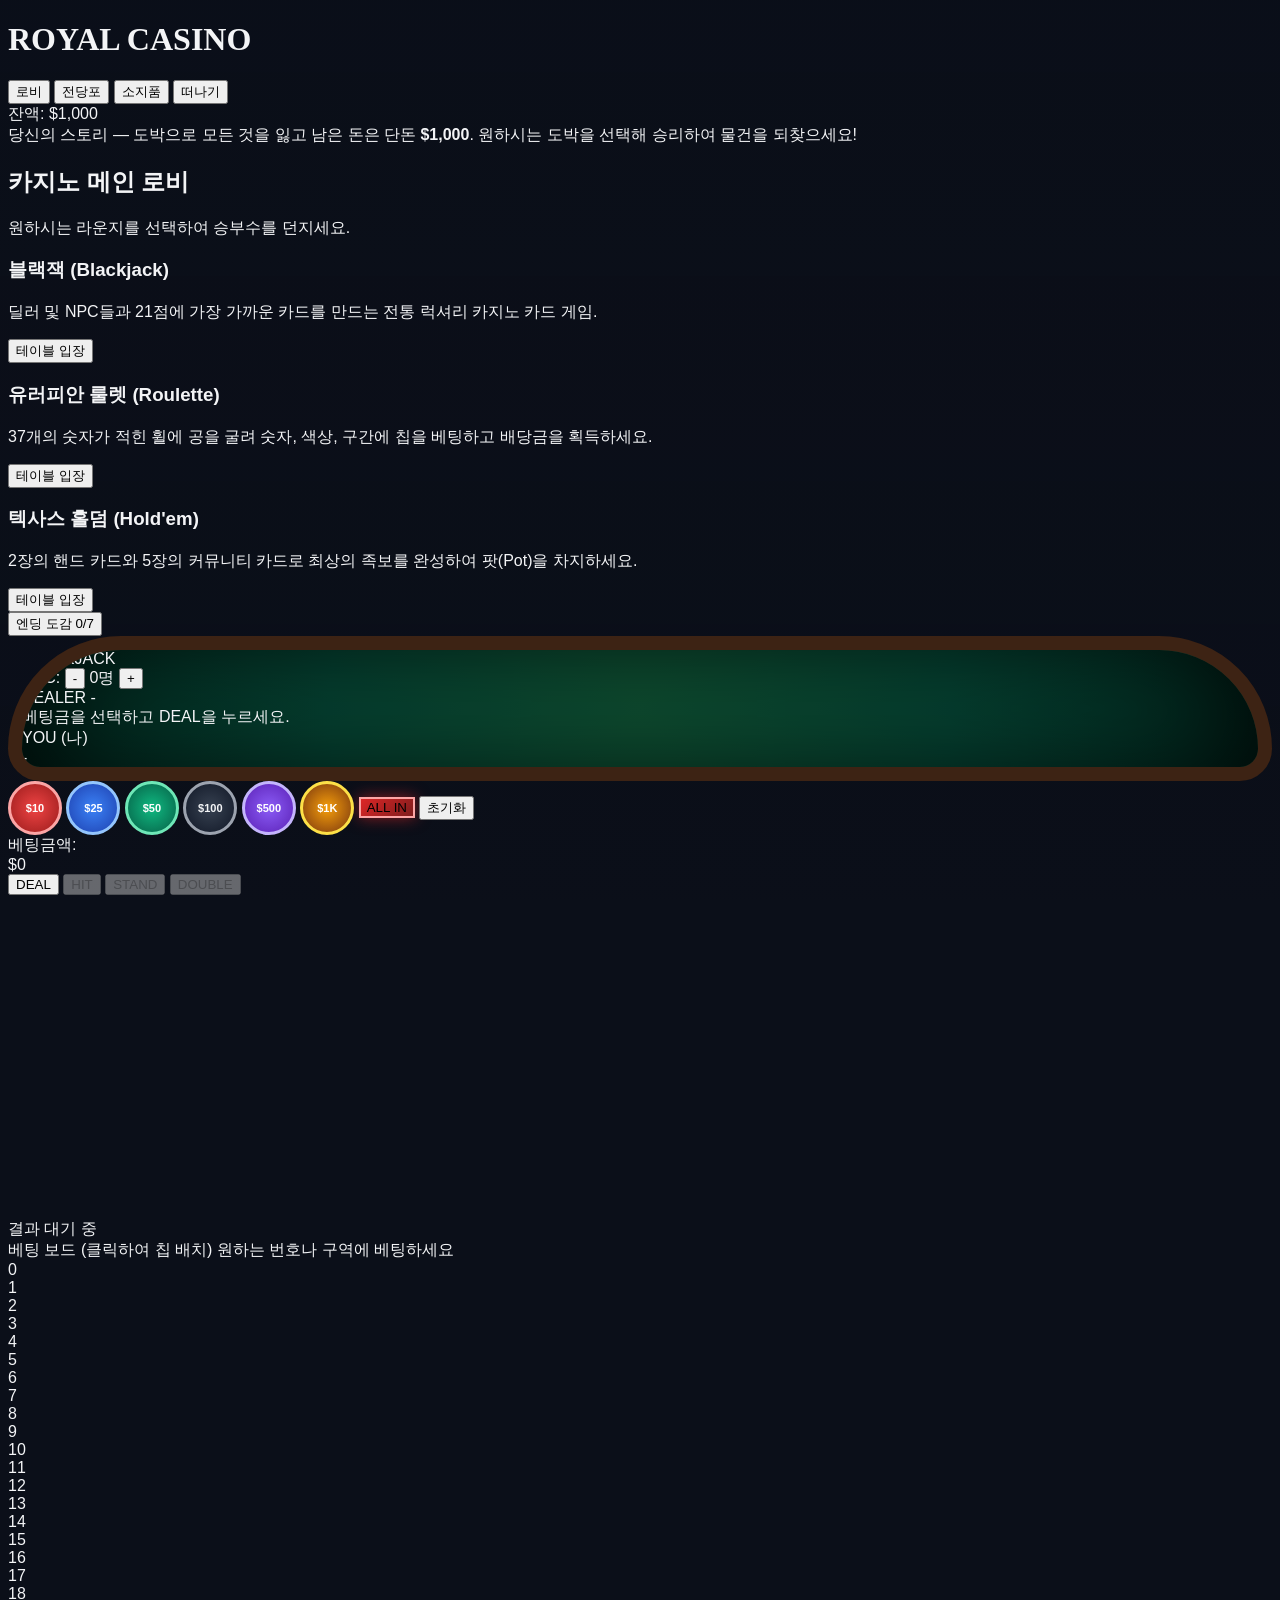
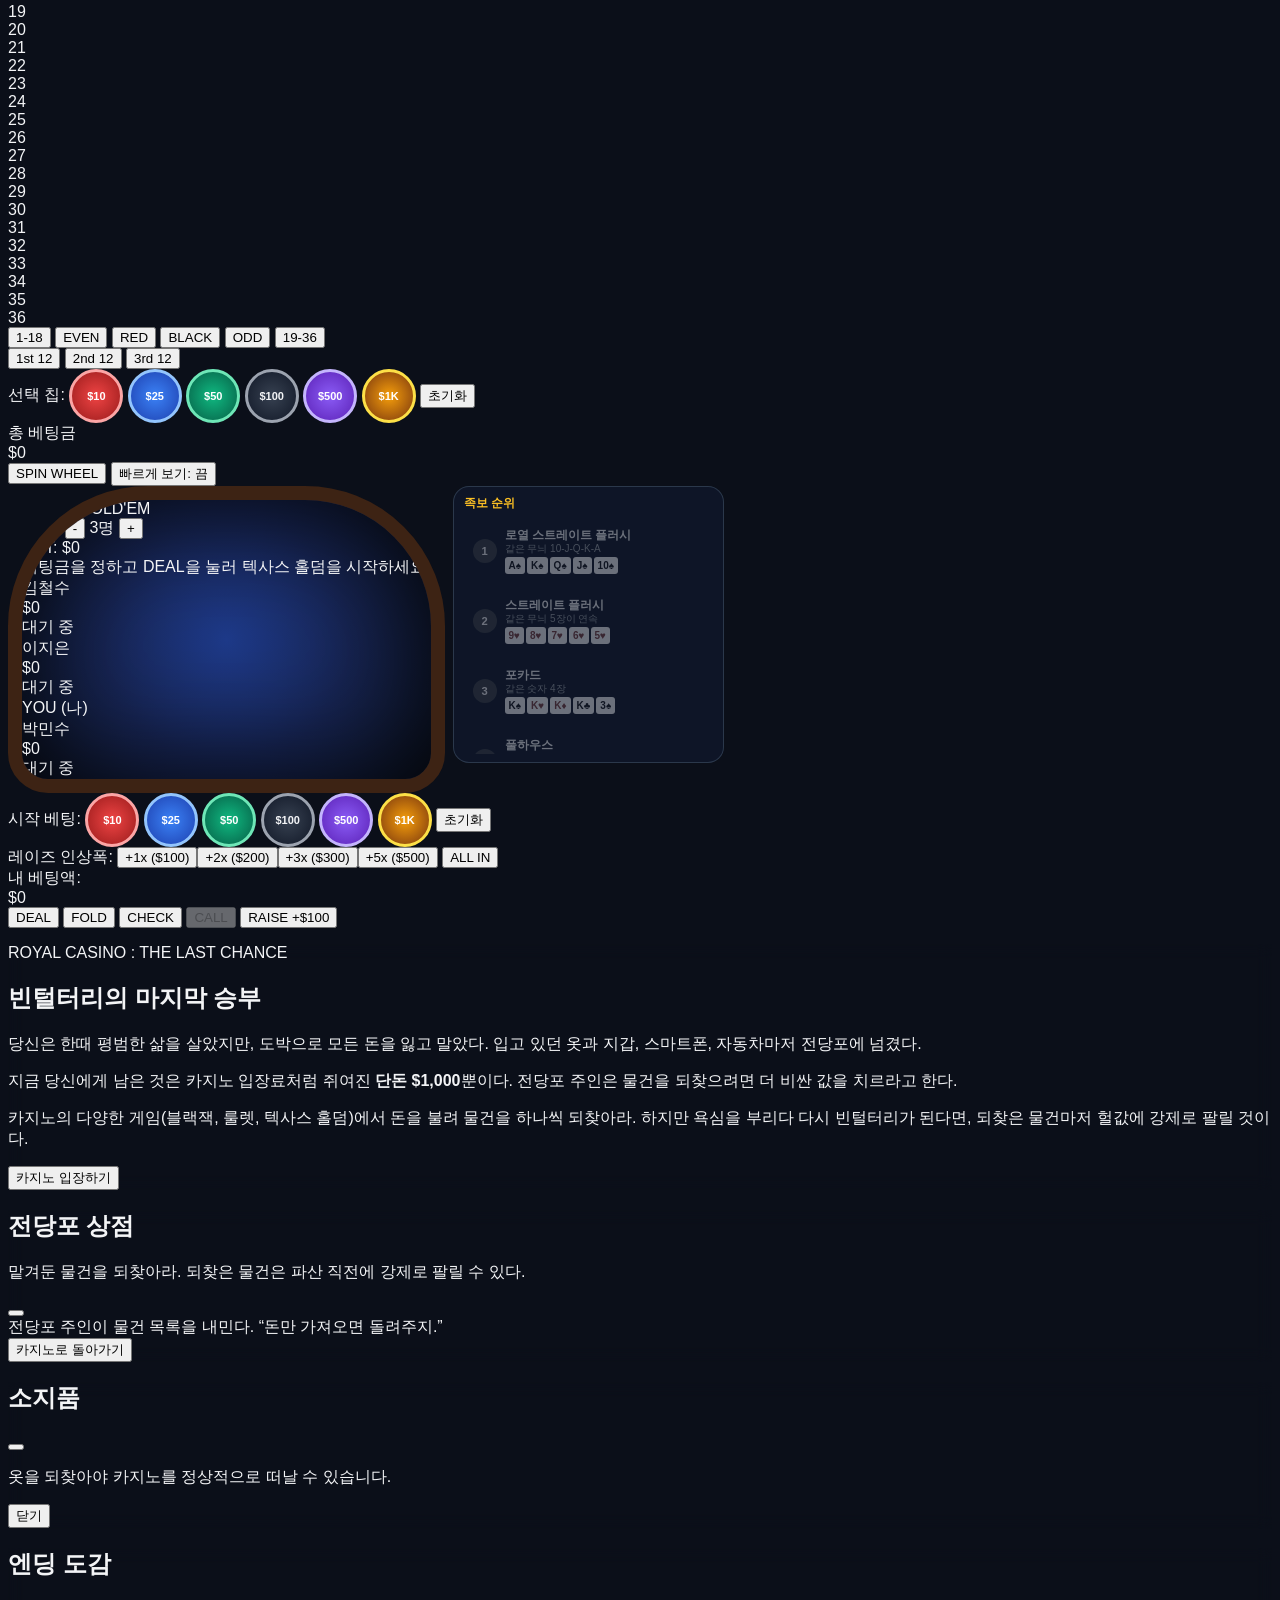
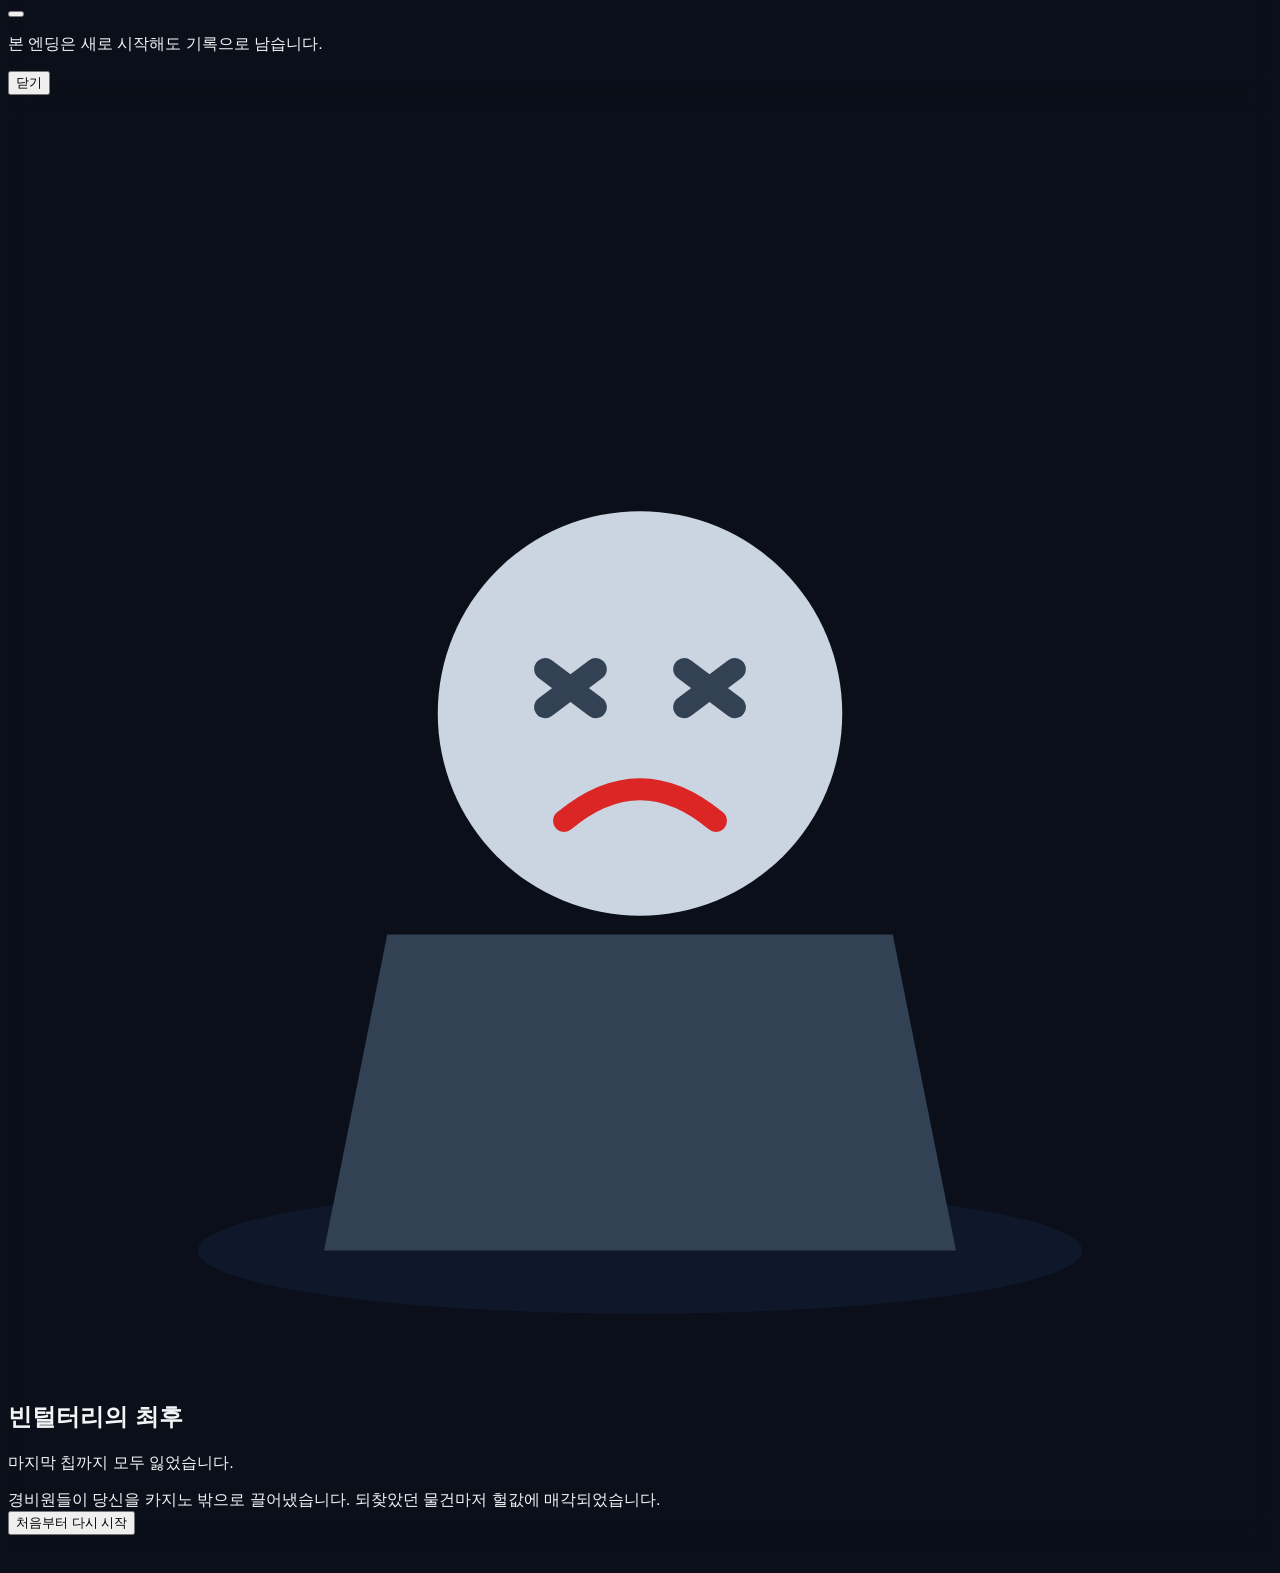
==== commit 40c3114b: "feat: add hold'em hand ranking panel Show all ten hand ranks with a short description and example ca" ====
--- a/index.html
+++ b/index.html
@@ -279,6 +279,7 @@
 
     <!-- ==================== VIEW 4: TEXAS HOLD'EM ==================== -->
     <div id="view-holdem" class="max-w-7xl w-full mx-auto flex-1 flex-col justify-between my-1 hidden">
+        <div id="th-main-row">
         <div id="th-table-container" class="poker-table flex-1 flex flex-col justify-between p-2.5 sm:p-6 relative min-h-[350px] sm:min-h-[460px]">
             <!-- ALL IN BANNER FOR HOLDEM -->
             <div id="th-allin-banner" class="global-allin-banner">ALL IN</div>
@@ -318,6 +319,13 @@
             <div id="th-players-scroll-wrapper">
                 <div id="th-players-container" class="flex justify-center items-end gap-1 sm:gap-3 mt-1 w-full px-1 pb-1"></div>
             </div>
+        </div>
+
+        <!-- 족보 순위: 내 현재 족보만 진하게 보이고 나머지는 흐리게 보인다 -->
+        <aside id="th-rank-panel" aria-label="족보 순위">
+            <div class="th-rank-title"><i class="fa-solid fa-ranking-star"></i> 족보 순위</div>
+            <div id="th-rank-list"></div>
+        </aside>
         </div>
 
         <!-- Texas Holdem Action Deck -->
@@ -484,6 +492,7 @@
     <script>
         window.addEventListener('DOMContentLoaded', () => {
             restoreGame();
+            renderThRankList();
             setupBjPlayerSeats();
             initRouletteBoard();
             setupThPlayerSeats();
--- a/style.css
+++ b/style.css
@@ -0,0 +1,519 @@
+        body {
+            font-family: 'Noto Sans KR', sans-serif;
+            user-select: none;
+            background-color: #0b0f19;
+            color: #f3f4f6;
+            overflow-x: hidden;
+            min-height: 100vh;
+            min-height: 100dvh;
+            -webkit-tap-highlight-color: transparent;
+        }
+
+        /* 더블탭 확대 지연과 길게 눌러 선택되는 동작을 막는다. */
+        button, [onclick], input, select {
+            touch-action: manipulation;
+        }
+
+        /* 노치와 하단 제스처 영역을 피한다. */
+        @media (max-width: 639px) {
+            body {
+                padding-top: max(0.5rem, env(safe-area-inset-top));
+                padding-right: max(0.5rem, env(safe-area-inset-right));
+                padding-bottom: max(0.5rem, env(safe-area-inset-bottom));
+                padding-left: max(0.5rem, env(safe-area-inset-left));
+            }
+        }
+
+        /* 터치 기기에서는 버튼이 너무 작지 않게 한다. */
+        @media (pointer: coarse) {
+            button {
+                min-height: 38px;
+                min-width: 38px;
+            }
+        }
+
+        /* 로비 배경 일러스트: 로비 화면에서만 보이며, 어두운 막으로 글자와 카드가 잘 읽히게 한다. */
+        #lobby-bg {
+            position: fixed;
+            inset: 0;
+            z-index: -1;
+            pointer-events: none;
+            opacity: 0;
+            transition: opacity 0.4s ease;
+            background:
+                linear-gradient(rgba(11, 15, 25, 0.55), rgba(11, 15, 25, 0.72)),
+                url('images/lobby/lobby-bg.webp') center / cover no-repeat;
+        }
+
+        body.lobby-active #lobby-bg {
+            opacity: 1;
+        }
+
+        .serif {
+            font-family: 'Playfair Display', serif;
+        }
+
+        /* Casino Table Felt Background Base */
+        .casino-table {
+            background: radial-gradient(circle at center, #115e3b 0%, #064e3b 50%, #022c22 100%);
+            box-shadow: inset 0 0 120px rgba(0, 0, 0, 0.85);
+            border: 14px solid #3d2314;
+            border-radius: 140px 140px 40px 40px;
+            position: relative;
+            overflow: hidden;
+            transition: all 0.3s ease;
+        }
+
+        .poker-table {
+            background: radial-gradient(circle at center, #1e3a8a 0%, #172554 50%, #0f172a 100%);
+            box-shadow: inset 0 0 120px rgba(0, 0, 0, 0.85);
+            border: 14px solid #3d2314;
+            border-radius: 140px 140px 40px 40px;
+            position: relative;
+            overflow: hidden;
+            transition: all 0.3s ease;
+        }
+
+        .roulette-container {
+            position: relative;
+            overflow: hidden;
+            transition: all 0.3s ease;
+        }
+
+        /* ALL IN Visual FX & Banner Animation for ALL TABLES */
+        @keyframes allInPulse {
+            0% { box-shadow: inset 0 0 120px rgba(0, 0, 0, 0.85), 0 0 0px rgba(220, 38, 38, 0); }
+            50% { box-shadow: inset 0 0 120px rgba(220, 38, 38, 0.5), 0 0 40px rgba(220, 38, 38, 0.8); }
+            100% { box-shadow: inset 0 0 120px rgba(0, 0, 0, 0.85), 0 0 0px rgba(220, 38, 38, 0); }
+        }
+
+        @keyframes tableShake {
+            0%, 100% { transform: translateX(0); }
+            20% { transform: translateX(-6px) translateY(2px); }
+            40% { transform: translateX(6px) translateY(-2px); }
+            60% { transform: translateX(-4px) translateY(-2px); }
+            80% { transform: translateX(4px) translateY(2px); }
+        }
+
+        .allin-active {
+            animation: allInPulse 1.2s ease-in-out, tableShake 0.4s ease-in-out;
+            border-color: #dc2626 !important;
+        }
+
+        /* BIG ALL IN TEXT BANNER ANIMATION */
+        @keyframes popUpText {
+            0% {
+                transform: translate(-50%, -50%) scale(0.2) rotate(-10deg);
+                opacity: 0;
+            }
+            30% {
+                transform: translate(-50%, -50%) scale(1.2) rotate(3deg);
+                opacity: 1;
+            }
+            50% {
+                transform: translate(-50%, -50%) scale(1) rotate(0deg);
+                opacity: 1;
+            }
+            80% {
+                transform: translate(-50%, -50%) scale(1) rotate(0deg);
+                opacity: 1;
+            }
+            100% {
+                transform: translate(-50%, -50%) scale(1.5) rotate(0deg);
+                opacity: 0;
+            }
+        }
+
+        .global-allin-banner {
+            position: absolute;
+            top: 50%;
+            left: 50%;
+            transform: translate(-50%, -50%) scale(0);
+            font-size: 3.5rem;
+            font-weight: 900;
+            color: #ef4444;
+            text-shadow: 0 0 20px rgba(239, 68, 68, 0.9), 0 0 40px rgba(0, 0, 0, 0.9), 4px 4px 0px #000;
+            letter-spacing: 0.15em;
+            z-index: 50;
+            pointer-events: none;
+            opacity: 0;
+        }
+
+        .global-allin-banner.animate {
+            animation: popUpText 1.2s cubic-bezier(0.175, 0.885, 0.32, 1.275) forwards;
+        }
+
+        @media (min-width: 640px) {
+            .global-allin-banner { font-size: 6rem; }
+        }
+
+        @media (max-width: 639px) {
+            .casino-table, .poker-table {
+                border-radius: 20px;
+                border-width: 5px;
+                min-height: 300px !important;
+                padding: 0.5rem !important;
+                /* 플레이어 시트가 잘리지 않도록 overflow visible */
+                overflow: visible !important;
+            }
+            .playing-card {
+                width: 44px;
+                height: 64px;
+                border-radius: 5px;
+                padding: 2px 3px;
+                font-size: 9px;
+            }
+            .playing-card .text-base {
+                font-size: 0.75rem !important;
+            }
+            .th-community-card {
+                width: 44px;
+                height: 64px;
+            }
+            .chip {
+                width: 34px;
+                height: 34px;
+                font-size: 9px;
+                box-shadow: 0 4px 0 rgba(0,0,0,0.4), inset 0 0 0 3px dashed rgba(255,255,255,0.6);
+            }
+            .global-allin-banner {
+                font-size: 2.8rem;
+            }
+            /* 홀덤 플레이어 시트 스크롤 래퍼 */
+            #th-players-scroll-wrapper {
+                width: 100%;
+                overflow-x: auto;
+                -webkit-overflow-scrolling: touch;
+                padding-bottom: 6px;
+                margin-top: 4px;
+            }
+            #th-players-container {
+                width: max-content;
+                min-width: 100%;
+                justify-content: flex-start !important;
+                padding-left: 4px;
+                padding-right: 4px;
+                gap: 6px;
+            }
+        }
+
+        @media (max-width: 1024px) {
+            .casino-table, .poker-table {
+                border-radius: 30px;
+                border-width: 8px;
+            }
+        }
+
+        /* Card Visuals Base */
+        .playing-card {
+            width: 64px;
+            height: 92px;
+            border-radius: 8px;
+            background-color: #ffffff;
+            box-shadow: -2px 5px 12px rgba(0, 0, 0, 0.35);
+            display: flex;
+            flex-direction: column;
+            justify-content: space-between;
+            padding: 5px;
+            font-weight: 800;
+            position: relative;
+            flex-shrink: 0;
+            will-change: transform, opacity;
+        }
+
+        @media (min-width: 640px) {
+            .playing-card {
+                width: 78px;
+                height: 112px;
+                border-radius: 10px;
+                padding: 7px;
+            }
+        }
+
+        .playing-card.back {
+            background: linear-gradient(135deg, #1e3a8a 25%, #1e40af 25%, #1e40af 50%, #1e3a8a 50%, #1e3a8a 75%, #1e40af 75%, #1e40af 100%);
+            background-size: 20px 20px;
+            border: 3px solid #ffffff;
+        }
+
+        .playing-card.red { color: #dc2626; }
+        .playing-card.black { color: #111827; }
+
+        /* Card Animation Slide In */
+        @keyframes dealCard {
+            0% {
+                opacity: 0;
+                transform: translateY(-160px) scale(0.6) rotate(10deg);
+            }
+            100% {
+                opacity: 1;
+                transform: translateY(0) scale(1) rotate(0deg);
+            }
+        }
+
+        .deal-animation {
+            animation: dealCard 0.38s cubic-bezier(0.175, 0.885, 0.32, 1.275) forwards;
+        }
+
+        /* Texas Hold'em community-card flip */
+        .th-community-card {
+            width: 64px;
+            height: 92px;
+            flex-shrink: 0;
+            perspective: 900px;
+            position: relative;
+        }
+        .th-card-flip-inner {
+            position: absolute;
+            inset: 0;
+            transform-style: preserve-3d;
+            transition: transform 0.62s cubic-bezier(0.2, 0.72, 0.25, 1);
+        }
+        .th-community-card.revealed .th-card-flip-inner { transform: rotateY(180deg); }
+        .th-card-face {
+            position: absolute;
+            inset: 0;
+            backface-visibility: hidden;
+            -webkit-backface-visibility: hidden;
+            overflow: hidden;
+        }
+        .th-card-face .playing-card { width: 100%; height: 100%; box-sizing: border-box; }
+        .th-card-face-front { transform: rotateY(180deg); }
+        .th-community-card.revealing { animation: thCardPop 0.25s ease-out; }
+        @keyframes thCardPop {
+            0% { transform: translateY(-8px) scale(0.96); }
+            100% { transform: translateY(0) scale(1); }
+        }
+        @media (min-width: 640px) {
+            .th-community-card { width: 78px; height: 112px; }
+        }
+
+        /* Chips Styling & Hover Tooltips */
+        .chip-wrapper {
+            position: relative;
+            display: inline-block;
+        }
+
+        .chip-tooltip {
+            visibility: hidden;
+            opacity: 0;
+            position: absolute;
+            bottom: 115%;
+            left: 50%;
+            transform: translateX(-50%) translateY(5px);
+            background: rgba(15, 23, 42, 0.95);
+            color: #f8fafc;
+            border: 1px solid #e2e8f0;
+            padding: 5px 10px;
+            border-radius: 6px;
+            font-size: 11px;
+            font-weight: 600;
+            white-space: nowrap;
+            box-shadow: 0 10px 15px -3px rgba(0, 0, 0, 0.5);
+            transition: opacity 0.2s ease, transform 0.2s ease;
+            pointer-events: none;
+            z-index: 30;
+        }
+
+        .chip-wrapper:hover .chip-tooltip {
+            visibility: visible;
+            opacity: 1;
+            transform: translateX(-50%) translateY(0);
+        }
+
+        .chip {
+            width: 48px;
+            height: 48px;
+            border-radius: 50%;
+            display: flex;
+            align-items: center;
+            justify-content: center;
+            font-weight: 800;
+            font-size: 11px;
+            cursor: pointer;
+            box-shadow: 0 6px 0 rgba(0,0,0,0.4), inset 0 0 0 5px dashed rgba(255,255,255,0.6);
+            transition: transform 0.15s ease, box-shadow 0.15s ease;
+            position: relative;
+        }
+
+        .chip:hover {
+            transform: translateY(-4px);
+            box-shadow: 0 10px 0 rgba(0,0,0,0.4), inset 0 0 0 5px dashed rgba(255,255,255,0.8);
+        }
+
+        .chip:active {
+            transform: translateY(2px);
+            box-shadow: 0 2px 0 rgba(0,0,0,0.4);
+        }
+
+        .chip-10 { background: radial-gradient(circle, #ef4444, #991b1b); color: white; border: 3px solid #fca5a5; }
+        .chip-25 { background: radial-gradient(circle, #3b82f6, #1e40af); color: white; border: 3px solid #93c5fd; }
+        .chip-50 { background: radial-gradient(circle, #10b981, #065f46); color: white; border: 3px solid #6ee7b7; }
+        .chip-100 { background: radial-gradient(circle, #374151, #111827); color: #f3f4f6; border: 3px solid #9ca3af; }
+        .chip-500 { background: radial-gradient(circle, #8b5cf6, #5b21b6); color: white; border: 3px solid #c4b5fd; }
+        .chip-1000 { background: radial-gradient(circle, #f59e0b, #78350f); color: white; border: 3px solid #fde047; }
+
+        .btn-allin {
+            background: linear-gradient(135deg, #dc2626 0%, #7f1d1d 100%);
+            border: 2px solid #fca5a5;
+            box-shadow: 0 0 15px rgba(220, 38, 38, 0.6);
+            transition: all 0.2s ease;
+        }
+
+        @keyframes allInGlow {
+            0% {
+                box-shadow: 0 0 10px rgba(239, 68, 68, 0.7);
+                border-color: #fca5a5;
+            }
+            100% {
+                box-shadow: 0 0 22px rgba(239, 68, 68, 1), 0 0 35px rgba(245, 158, 11, 0.7);
+                border-color: #fde047;
+            }
+        }
+
+        /* Modal Backdrop */
+        .modal-backdrop { backdrop-filter: blur(8px); }
+
+        /* Bankruptcy Animation Effects */
+        @keyframes doorSlam {
+            0% { transform: scale(1.4); opacity: 0; }
+            60% { transform: scale(0.95); opacity: 1; }
+            100% { transform: scale(1); opacity: 1; }
+        }
+
+        .door-slam-anim { animation: doorSlam 0.45s cubic-bezier(0.175, 0.885, 0.32, 1.275) forwards; }
+
+        @keyframes beggarFloat {
+            0%, 100% { transform: translateY(0); }
+            50% { transform: translateY(-6px); }
+        }
+
+        .beggar-float { animation: beggarFloat 3s ease-in-out infinite; }
+
+        /* Custom Scrollbars */
+        ::-webkit-scrollbar { width: 6px; height: 6px; }
+        ::-webkit-scrollbar-track { background: rgba(15, 23, 42, 0.6); }
+        ::-webkit-scrollbar-thumb { background: #334155; border-radius: 4px; }
+        ::-webkit-scrollbar-thumb:hover { background: #475569; }
+        /* 홀덤 족보 순위 패널: 큰 화면에서는 테이블 오른쪽, 좁은 화면에서는 테이블 아래에 둔다. */
+        #th-main-row {
+            display: flex;
+            flex-direction: column;
+            flex: 1;
+            gap: 0.5rem;
+        }
+
+        #th-main-row > #th-table-container {
+            min-width: 0;
+        }
+
+        #th-rank-panel {
+            background: rgba(15, 23, 42, 0.9);
+            border: 1px solid rgba(51, 65, 85, 0.8);
+            border-radius: 1rem;
+            padding: 0.5rem 0.6rem;
+        }
+
+        .th-rank-title {
+            font-size: 0.75rem;
+            font-weight: 800;
+            color: #fbbf24;
+            margin-bottom: 0.4rem;
+        }
+
+        #th-rank-list {
+            display: flex;
+            flex-direction: column;
+            gap: 4px;
+            max-height: 116px;
+            overflow-y: auto;
+            position: relative;
+        }
+
+        .th-rank-row {
+            flex: 0 0 auto;
+            display: flex;
+            align-items: center;
+            gap: 0.5rem;
+            height: 56px;
+            padding: 0.25rem 0.5rem;
+            border-radius: 0.6rem;
+            border: 1px solid transparent;
+            opacity: 0.4;
+            filter: grayscale(0.7);
+            transition: opacity 0.3s ease, filter 0.3s ease, background 0.3s ease, box-shadow 0.3s ease;
+        }
+
+        .th-rank-row.active {
+            opacity: 1;
+            filter: none;
+            border-color: #fbbf24;
+            background: rgba(251, 191, 36, 0.12);
+            box-shadow: 0 0 12px rgba(251, 191, 36, 0.25);
+        }
+
+        .th-rank-num {
+            flex: 0 0 1.5rem;
+            height: 1.5rem;
+            border-radius: 50%;
+            background: #334155;
+            color: #f8fafc;
+            font-size: 0.7rem;
+            font-weight: 800;
+            display: flex;
+            align-items: center;
+            justify-content: center;
+        }
+
+        .th-rank-row.active .th-rank-num {
+            background: #f59e0b;
+            color: #0f172a;
+        }
+
+        .th-rank-name {
+            font-size: 0.75rem;
+            font-weight: 800;
+            color: #f8fafc;
+            line-height: 1.2;
+        }
+
+        .th-rank-desc {
+            font-size: 0.625rem;
+            color: #94a3b8;
+            line-height: 1.2;
+        }
+
+        .th-rank-cards {
+            margin-top: 2px;
+            display: flex;
+            gap: 2px;
+        }
+
+        .th-rank-cards span {
+            font-size: 0.625rem;
+            font-weight: 800;
+            line-height: 1.1rem;
+            padding: 0 0.25rem;
+            background: #f8fafc;
+            color: #0f172a;
+            border-radius: 3px;
+        }
+
+        .th-rank-cards span.red {
+            color: #dc2626;
+        }
+
+        @media (min-width: 1024px) {
+            #th-main-row {
+                flex-direction: row;
+            }
+
+            #th-rank-panel {
+                flex: 0 0 250px;
+                align-self: flex-start;
+            }
+
+            #th-rank-list {
+                max-height: 236px;
+            }
+        }
